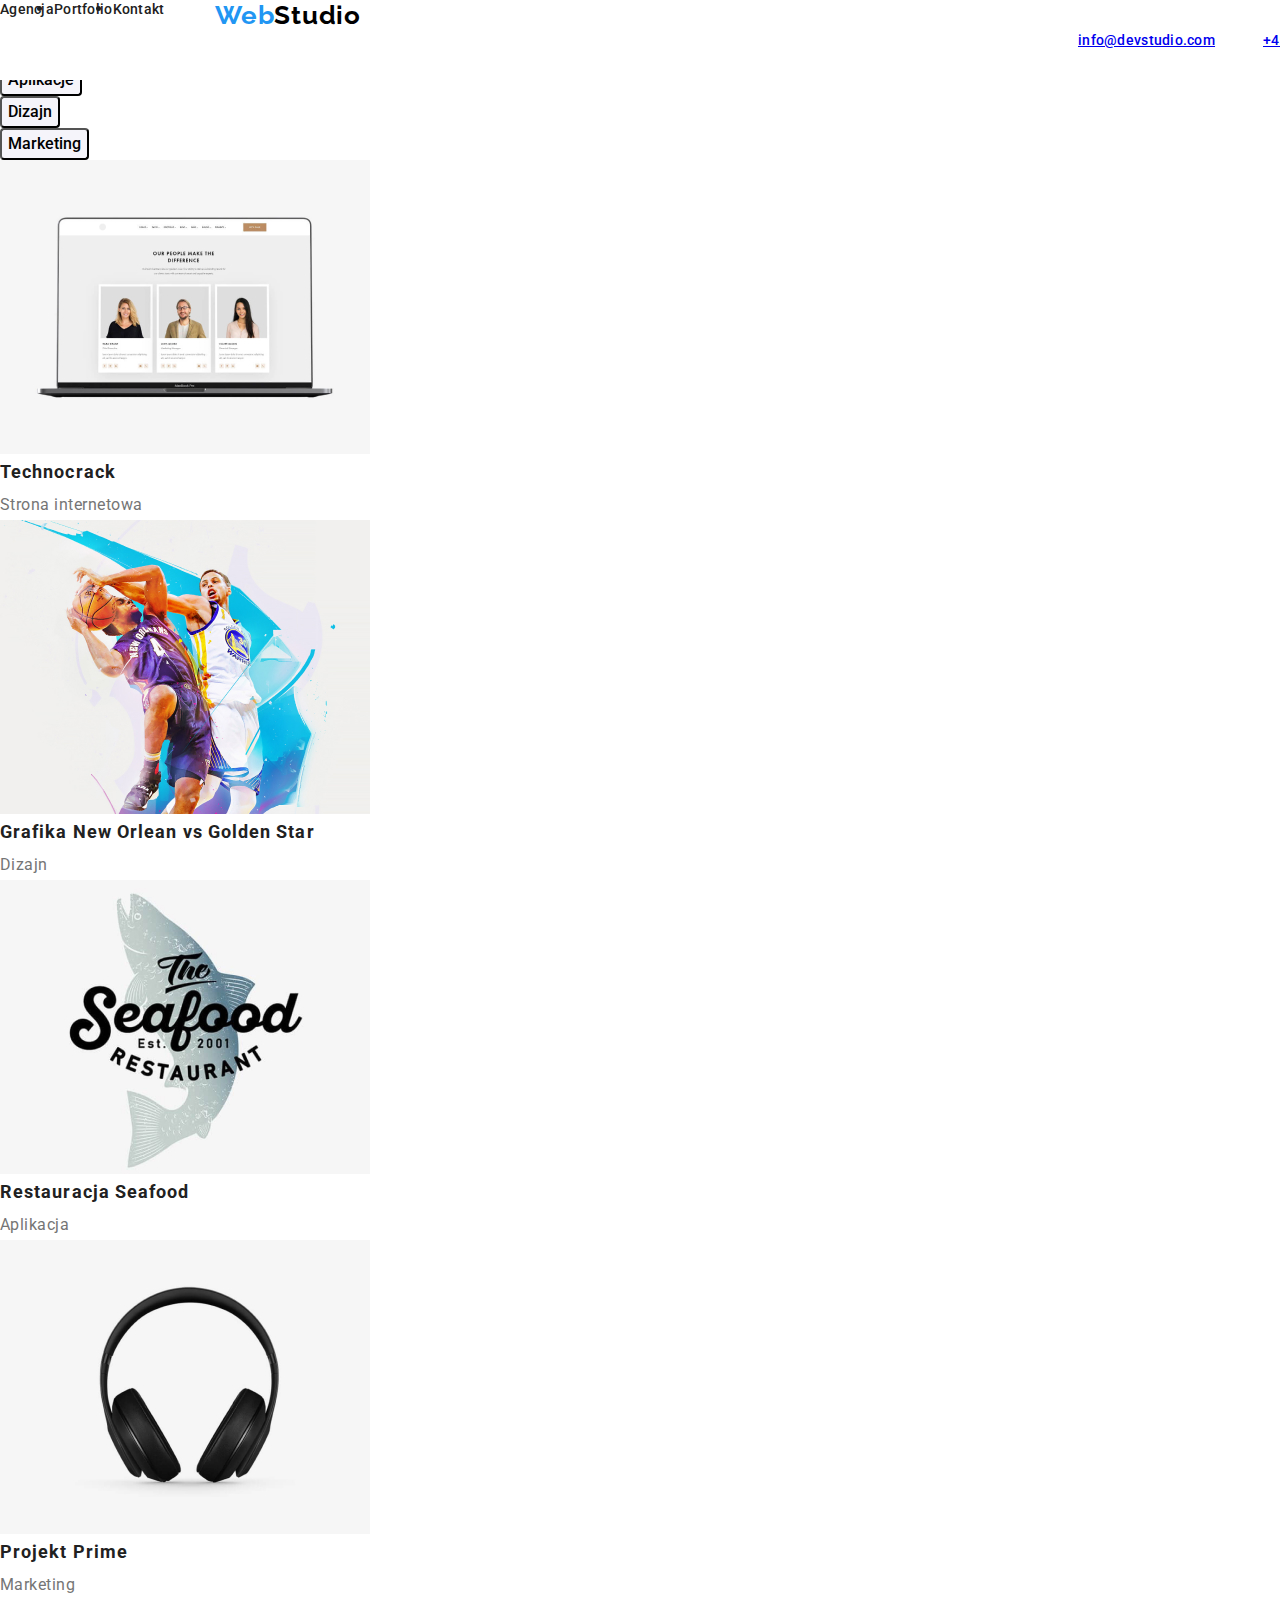
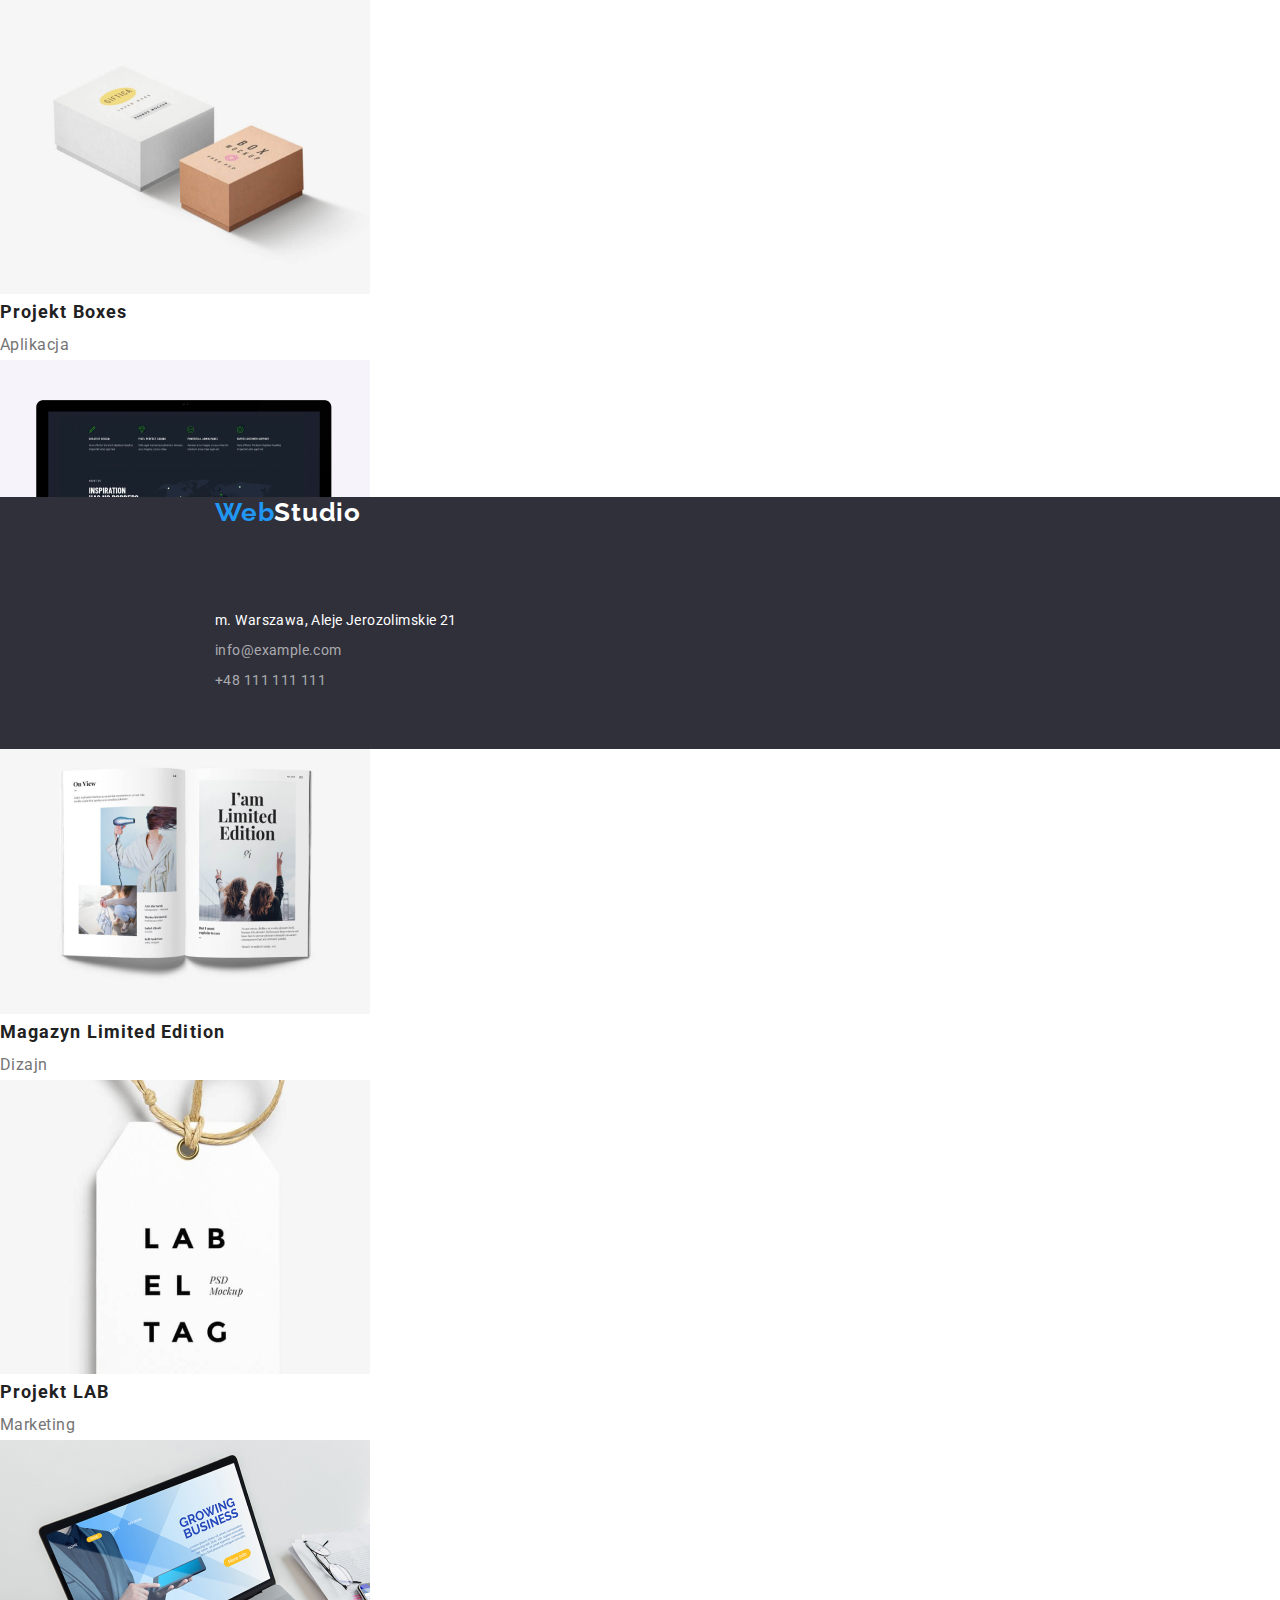
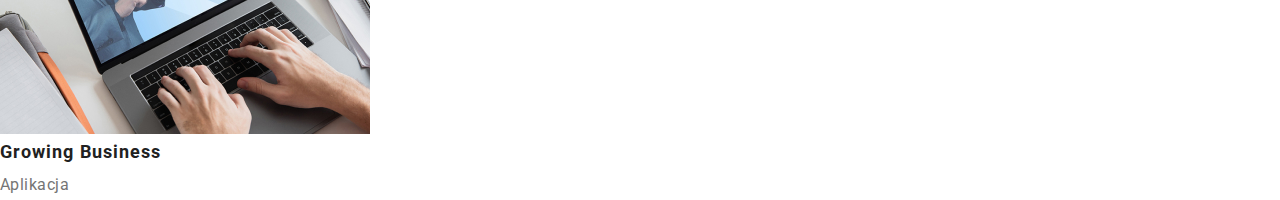
==== portfolio.html @ 2deb43c0 "Add files via upload" ====
<!DOCTYPE html>
<html lang="en">
<head>
    <meta charset="UTF-8">
    <meta http-equiv="X-UA-Compatible" content="IE=edge">
    <meta name="viewport" content="width=device-width, initial-scale=1.0">
    <title>Document</title>
    <link rel="stylesheet" href="https://cdnjs.cloudflare.com/ajax/libs/modern-normalize/1.1.0/modern-normalize.css"
      integrity="sha512-Y0MM+V6ymRKN2zStTqzQ227DWhhp4Mzdo6gnlRnuaNCbc+YN/ZH0sBCLTM4M0oSy9c9VKiCvd4Jk44aCLrNS5Q=="
      crossorigin="anonymous"
      referrerpolicy="no-referrer"/>
    <link rel="stylesheet" href="css/styles.css">
    <link rel="preconnect" href="https://fonts.googleapis.com">
    <link rel="preconnect" href="https://fonts.gstatic.com" crossorigin>
    <link
        href="https://fonts.googleapis.com/css2?family=Raleway:wght@700&family=Roboto+Mono:ital,wght@0,100;0,200;0,300;0,400;0,500;0,600;0,700;1,100;1,200;1,300;1,400;1,500;1,600;1,700&family=Roboto:wght@400;500;700;900&display=swap"
        rel="stylesheet">
</head>
<body>
    <header class="header container">
         <a class="logo container" href="index.html"><span class="logo-part-blue">Web</span><span class="logo-part-black">Studio</span></a>
         <nav class="navigation">
             <ul class="navigation-list">
                 <li class="navigation-list-item"><a class="navigation-list-link" href="#">Agencja</a></li>
                 <li class="navigation-list-item"><a class="navigation-list-link" href="portfolio.html">Portfolio</a></li>
                 <li class="navigation-list-item"><a class="navigation-list-link" href="#">Kontakt</a></li>
             </ul>
         </nav>
         <a class="contact-mail" href="mailto:info@devstudio.com">info@devstudio.com</a>
         <a class="contact-phone" href="tel:48111111111">+48 111 111 111</a>
    </header>
   
    <main class="main">
     <section class="filter">
         <ul class="filter-list">
             <li class="filter-item"><button class="filter-button" type="button">Wszystkie</button></li>
             <li class="filter-item"><button class="filter-button" type="button">Strony</button></li>
             <li class="filter-item"><button class="filter-button" type="button">Aplikacje</button></li>
             <li class="filter-item"><button class="filter-button" type="button">Dizajn</button></li>
             <li class="filter-item"><button class="filter-button" type="button">Marketing</button></li>
         </ul>
     </section>
 
     <section class="projects">
         <ul class="projects-list">
             <li class="projects-list-project1">
                 <img class="project1-img" src="images/portfolio/main/list1/computer.jpg" alt="computer">
                 <h3 class="project-header" >Technocrack</h3>
                 <p class="project-category-webpage" >Strona internetowa</p>
             </li>
             <li class="projects-list-project2">
                 <img class="project2-img" src="images/portfolio/main/list1/bascetball.jpg" alt="playing_basketball">
                 <h3 class="project-header" >Grafika New Orlean vs Golden Star</h3>
                 <p class="project-category-design" >Dizajn</p>
             </li>
             <li class="projects-list-project3">
                 <img class="project3-img" src="images/portfolio/main/list1/restaurant_logo.jpg" alt="seafood_restaurant">
                 <h3 class="project-header" >Restauracja Seafood</h3>
                 <p class="project-category-app" >Aplikacja</p>
             </li>
             <li class="projects-list-project4">
                 <img class="project4-img" src="images/portfolio/main/list2/headphones.jpg" alt="headphones">
                 <h3 class="project-header" >Projekt Prime</h3>
                 <p class="project-category-marketing" >Marketing</p>
             </li>
             <li class="projects-list-project5">
                 <img class="project5-img" src="images/portfolio/main/list2/boxes.jpg" alt="boxes">
                 <h3 class="project-header" >Projekt Boxes</h3>
                 <p class="project-category-app" >Aplikacja</p>
             </li>
             <li class="projects-list-project6">
                 <img class="project6-img" src="images/portfolio/main/list2/monitor.jpg" alt="monitor">
                 <h3 class="project-header" >Inspiration has no Borders</h3>
                 <p class="project-category-webpage" >Strona internetowa</p>
             </li>
             <li class="projects-list-project7">
                 <img class="project7-img" src="images/portfolio/main/list3/magazine.jpg" alt="magazine">
                 <h3 class="project-header" >Magazyn Limited Edition</h3>
                 <p class="project-category-design" >Dizajn</p>
             </li>
             <li class="projects-list-project8">
                 <img class="project8-img" src="images/portfolio/main/list3/pendant.jpg" alt="pendant">
                 <h3 class="project-header" >Projekt LAB</h3>
                 <p class="project-category-marketing" >Marketing</p>
             </li>
             <li class="projects-list-project9">
                 <img class="project9-img" src="images/portfolio/main/list3/work.jpg" alt="work">
                 <h3 class="project-header" >Growing Business</h3>
                 <p class="project-category-app" >Aplikacja</p>
             </li>
         </ul>
     </section>
    </main>
 
 <footer class="footer">
 
     <a class="logo" href="index.html"><span class="logo-part-blue">Web</span><span
             class="logo-part-white">Studio</span></a>
 
     <address class="address">
         <ul class="address-list">
             <li class="address-item"><a class="address-link-lokalization" href="https://goo.gl/maps/x3iuPh3qe1rizQfR7"
                     target="_blank">m. Warszawa, Aleje Jerozolimskie 21</a></li>
             <li class="address-item"><a class="address-link-mail" href="mailto:info@example.com">info@example.com</a>
             </li>
             <li class="address-item"><a class="address-link-phone" href="tel:48111111111">+48 111 111 111</a></li>
         </ul>
     </address>
 
 </footer>
 
     
 </body>
 </html>
---- css/styles.css ----
:root {
    --main-font: 'Roboto', sans-serif;
    --secondary-font: 'Raleway', sans-serif;
    --main-color: #2196F3;
}

body {
    font-family :var(--main-font);
    color: #212121
}

h1,h2,h3,h4,h5,h6,ul,p {
    margin: 0;
    padding: 0;
}

img {
    display: block;
}

.hero-header-btn,
.filter-button {
    cursor: pointer;
}

/* HEADER */

.container {
    position: absolute;
    width: 1600px;
    height: 80px;
    left: 0px;
    top: 0px;
    
    background: #FFFFFF;
}
.logo-container{
    position: absolute;
width: 145px;
height: 31px;
left: 215px;
top: 24px;

font-family: 'Raleway';
font-style: normal;
font-weight: 700;
font-size: 26px;
line-height: 31px;
/* identical to box height */
text-decoration: none;
letter-spacing: 0.03em;
}
.navigation-list-item-agencja
{position: absolute;
    width: 53px;
    height: 16px;
    left: 453px;
    top: 32px;
    
    font-family: 'Roboto';
    font-style: normal;
    font-weight: 500;
    font-size: 14px;
    line-height: 16px;
    letter-spacing: 0.02em}

    .navigation-list-item-portfolio
    {position: absolute;
    left: 552px;
    height: 16px;

    top: 32px;
    
    font-family: 'Roboto';
    font-style: normal;
    font-weight: 500;
    font-size: 14px;
    line-height: 16px;
    letter-spacing: 0.02em;}

    .navigation-list-item-kontakt
    {
        position: absolute;
width: 51px;
height: 16px;
left: 656px;
top: 32px;

font-family: 'Roboto';
font-style: normal;
font-weight: 500;
font-size: 14px;
line-height: 16px;
letter-spacing: 0.02em;

    }
.logo {   
    margin-right: 93px;
    margin-left: 215px;
    font-family :var(--secondary-font);
    font-weight: bold;
    font-size: 26px;
    line-height: 1.192;
    letter-spacing: 0.03em;
    text-decoration: none;
    text-decoration: none
}
.logo-part-blue {
    color: var(--main-color);  
}
.logo-part-black {
    color: black;
}
.logo-part-white {
    color: white;
}
.logo-part-black,
.logo-part-blue{

height: 31px;
left: 215px;
top: 24px;}

.navigation-list {
    display: flex;
    align-items: center;
}

.navigation-list {
    text-decoration: none;
}

.navigation-list-link {
    font-weight: 500;
    font-size: 14px;
    line-height: 1.143;
    letter-spacing: 0.02em;
    color: #212121;
    text-decoration: none;
}

.agencja, 
.portfolio {
    margin-right: 46px;
}
/* .navigation-list-item::not(:last-child) {
    margin-right: 46px;
} */

.navigation-list-link:hover,
.navigation-list-link:focus,
.contact-mail:hover,
.contact-mail:focus,
.contact-phone:hover,
.contact-phone:focus, 
.hero-header-btn:hover,
.hero-header-btn:focus,
.address-link-mail:hover,
.address-link-mail:focus,
.address-link-phone:hover,
.address-link-phone:focus {
    color: var(--main-color);
}

/*.contact-mail,
.contact-phone {
font-weight: 500;
font-size: 14px;
line-height: 1.143;
letter-spacing: 0.02em;
color: #757575;
text-decoration: none;
}*/

.contact-mail

{
    position: absolute;
    width: 53px;
    height: 16px;
    left: 1078px;
    top: 32px;
    
    
    font-family: 'Roboto';
    font-style: normal;
    font-weight: 500;
    font-size: 14px;
    line-height: 16px;
    letter-spacing: 0.02em;
    
    

}
.contact-phone
{
    position: absolute;
    width: 110px;
    height: 16px;
    left: 1263px;
    top: 32px;
    

font-family: 'Roboto';
font-style: normal;
font-weight: 500;
font-size: 14px;
line-height: 16px;
letter-spacing: 0.02em;
}
/* END HEADER */

/* MAIN */

/*.hero,
.footer {
    background-color: #2f303a;
}*/

.footer{
    position: absolute;
    width: 1600px;
    height: 252px;
    left: 0px;
    top: 2097px;
    
    background: #2F303A;
}
.hero {
    position: absolute;
width: 1600px;
height: 600px;
left: 0px;
top: 80px;

background: #2F303A;
}
.hero-header-title {
    position: absolute;
    width: 696px;
    height: 120px;
    left: 452px;
    top: 280px;
    
    font-family: 'Roboto';
    font-style: normal;
    font-weight: 900;
    font-size: 44px;
    line-height: 60px;
    /* or 136% */
    
    text-align: center;
    letter-spacing: 0.06em;
    text-transform: uppercase;
    
    color: #FFFFFF;
}

.hero-header-btn {
    position: absolute;
width: 200px;
height: 50px;
left: 700px;
top: 430px;

background: #2196F3;
box-shadow: 0px 4px 4px rgba(0, 0, 0, 0.15);
border-radius: 4px;
}

.hero-header-btn-title {
    color: white;
}

.main-description-title1
,.main-description-title2
,.main-description-title3
,.main-description-title4
{
    position: absolute;
width: 270px;
height: 16px;

top: 774px;

font-family: 'Roboto';
font-style: normal;
font-weight: 700;
font-size: 14px;
line-height: 16px;
letter-spacing: 0.03em;
text-transform: uppercase;

color: #212121;}

.main-description-title1
{left: 215px}
.main-description-title2
{left: 515px}
.main-description-title3
{left:  815px}
.main-description-title4
{left: 1115px}


.main-description-content1,
.main-description-content2,
.main-description-content3,
.main-description-content4 {
    position: absolute;
width: 270px;
height: 75px;

top: 800px;

font-family: 'Roboto';
font-style: normal;
font-weight: 400;
font-size: 14px;
line-height: 24px;
/* or 171% */

letter-spacing: 0.03em;

color: #757575;
}

.main-description-content1 {
left: 215px}
.main-description-content2 {
    left: 515px}
    .main-description-content3 {
        left: 815px}
        .main-description-content4 {
            left: 1115px}

 .team{
   
position: absolute;
width: 1600px;
height: 648px;
left: 0px;
top: 1449px;

background: #F5F4FA; 
 }

 .team-header{
    position: absolute;
width: 300px;
height: 42px;
left: 695px;
top: 94px;

font-family: 'Roboto';
font-style: normal;
font-weight: 700;
font-size: 36px;
line-height: 42px;
text-align: center;
letter-spacing: 0.03em;

color: #212121;
 }

 .team-item1,
 .team-item2,
 .team-item3,
 .team-item4{
position: absolute;
width: 270px;
height: 368px;

top: 186px;

background: #FFFFFF;
/* material shadow v1 */

box-shadow: 0px 1px 3px rgba(0, 0, 0, 0.12), 0px 1px 1px rgba(0, 0, 0, 0.14), 0px 2px 1px rgba(0, 0, 0, 0.2);
border-radius: 0px 0px 4px 4px;
 }
 .team-item1{
    left: 215px;
 }
 .team-item2{
    left:  515px
 }
 .team-item3{
    left: 815px
 }
 .team-item4{
    left: 1115px;
 }



 .team-image1,
 .team-image2,
 .team-image3,
 .team-image4{
   
position: absolute;
width: 270px;
height: 260px;


background: url(4853.jpg);
border-radius: 0px;
 }


/*.main-what-we-do-header,
.team-header {
    font-weight: bold;
    font-size: 36px;
    line-height: 1.167;
    text-align: center;
    letter-spacing: 0.03em;
}*/
.main-what-we-do-list-image1,
.main-what-we-do-list-image2,
.main-what-we-do-list-image3 {
    position: absolute;
    width: 370px;
    height: 294px;
   
    top: 1061px;
    
    background: url(close-up-image-programer-working-his-desk-office_1098-18707.jpg);
    mix-blend-mode: normal;
}

.main-what-we-do-list-image1{
    left:  215px
}

.main-what-we-do-list-image2{
    left: 615px
}

.main-what-we-do-list-image3{
    left: 1015px
}

.main-what-we-do-header{
    position: absolute;
    width: 352px;
    height: 42px;
    left: 600px;
    top: 969px;

font-family: 'Roboto';
font-style: normal;
font-weight: 700;
font-size: 36px;
line-height: 42px;
text-align: center;
letter-spacing: 0.03em;

color: #212121;
}

    

.team-personal {
    position: absolute;
    width: 72px;
    height: 19px;
    left: 99px;
    top: 290px;
    
    font-family: 'Roboto';
    font-style: normal;
    font-weight: 500;
    font-size: 16px;
    line-height: 19px;
    /* identical to box height */
    
    text-align: center;
    letter-spacing: 0.03em;
    
    color: #212121;
}

.team-personal-position {
    position: absolute;
    width: 130px;
    height: 19px;
    left: 70px;
    top: 319px;
    
    font-family: 'Roboto';
    font-style: normal;
    font-weight: 400;
    font-size: 16px;
    line-height: 19px;
    /* identical to box height */
    
    text-align: center;
    letter-spacing: 0.03em;
    
    color: #757575;
    
}
/* END MAIN */

/* FOOTER */


.logo-footer{
    position: absolute;
    width: 145px;
    height: 31px;
    left: 215px;
    top:60px;
    
    font-family: 'Raleway';
    font-style: normal;
    font-weight: 700;
    font-size: 26px;
    line-height: 31px;
    /* identical to box height */
    
    letter-spacing: 0.03em;
    text-decoration: none;

}
.address {
    font-style: normal;
}
.address-link-lokalization {
    position: absolute;
    width: 246px;
    height: 21px;
    left: 215px;
    top: 111px;
    
    font-family: 'Roboto';
    font-style: normal;
    font-weight: 400;
    font-size: 14px;
    line-height: 24px;
    /* or 171% */
    
    letter-spacing: 0.03em;
    text-decoration: none;
    color: #FFFFFF;}

.address-link-mail,
.address-link-phone {
    position: absolute;
width: 231px;
height: 21px;
left: 215px;


font-family: 'Roboto';
font-style: normal;
font-weight: 400;
font-size: 14px;
line-height: 24px;
/* or 171% */

letter-spacing: 0.03em;

color: rgba(255, 255, 255, 0.6);
text-decoration: none
}

.address-link-mail{
    top: 141px
}
.address-link-phone {
top: 171px}
.address-link-phone {
    text-decoration: none;
}

/* END FOOTER */

/* ======================PORTFOLIO PAGE======================= */
/* MAIN */
/* SECTION FILTER */
/* THE TEXT CONTENT OF THE BUTTONS */

.filter-button {
    font-weight: 500;
    font-size: 16px;
    line-height: 1.625;
    text-align: center;
    letter-spacing: 0,03em;
}
/* BODY BUTTON */

.filter-button {
    background: #f5f4fa;
    border-radius: 4px;
}

.filter-button:focus {
    color: #ffffff;
    background-color: var(--main-color);
}
/* END SECTION FILTER */
/* SECTION PROJECTS */

.project-header {
    font-weight: bold;
    font-size: 18px;
    line-height: 2;
    letter-spacing: 0.06em;
}
.project-category-webpage,
.project-category-app,
.project-category-design,
.project-category-marketing {
    font-size: 16px;
    line-height: 1.875;
    letter-spacing: 0.03em;
    color: #757575;
}
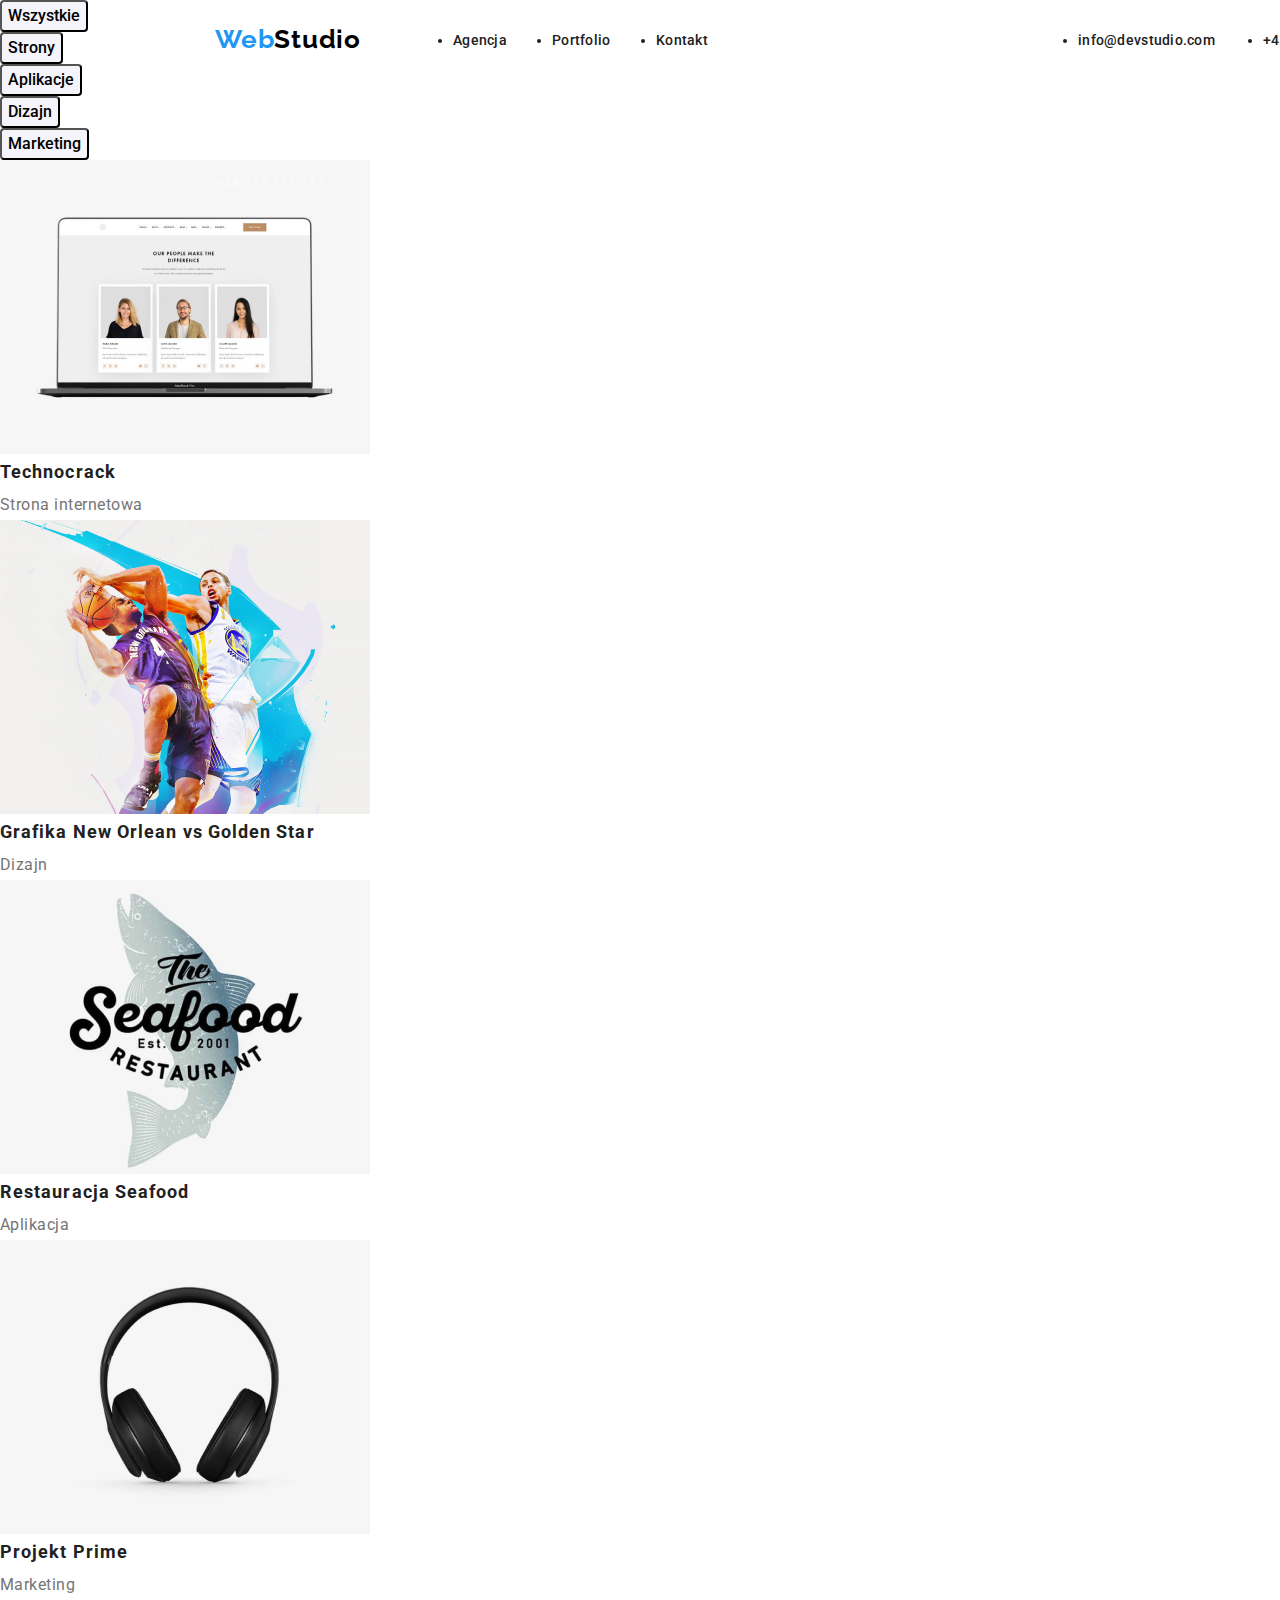
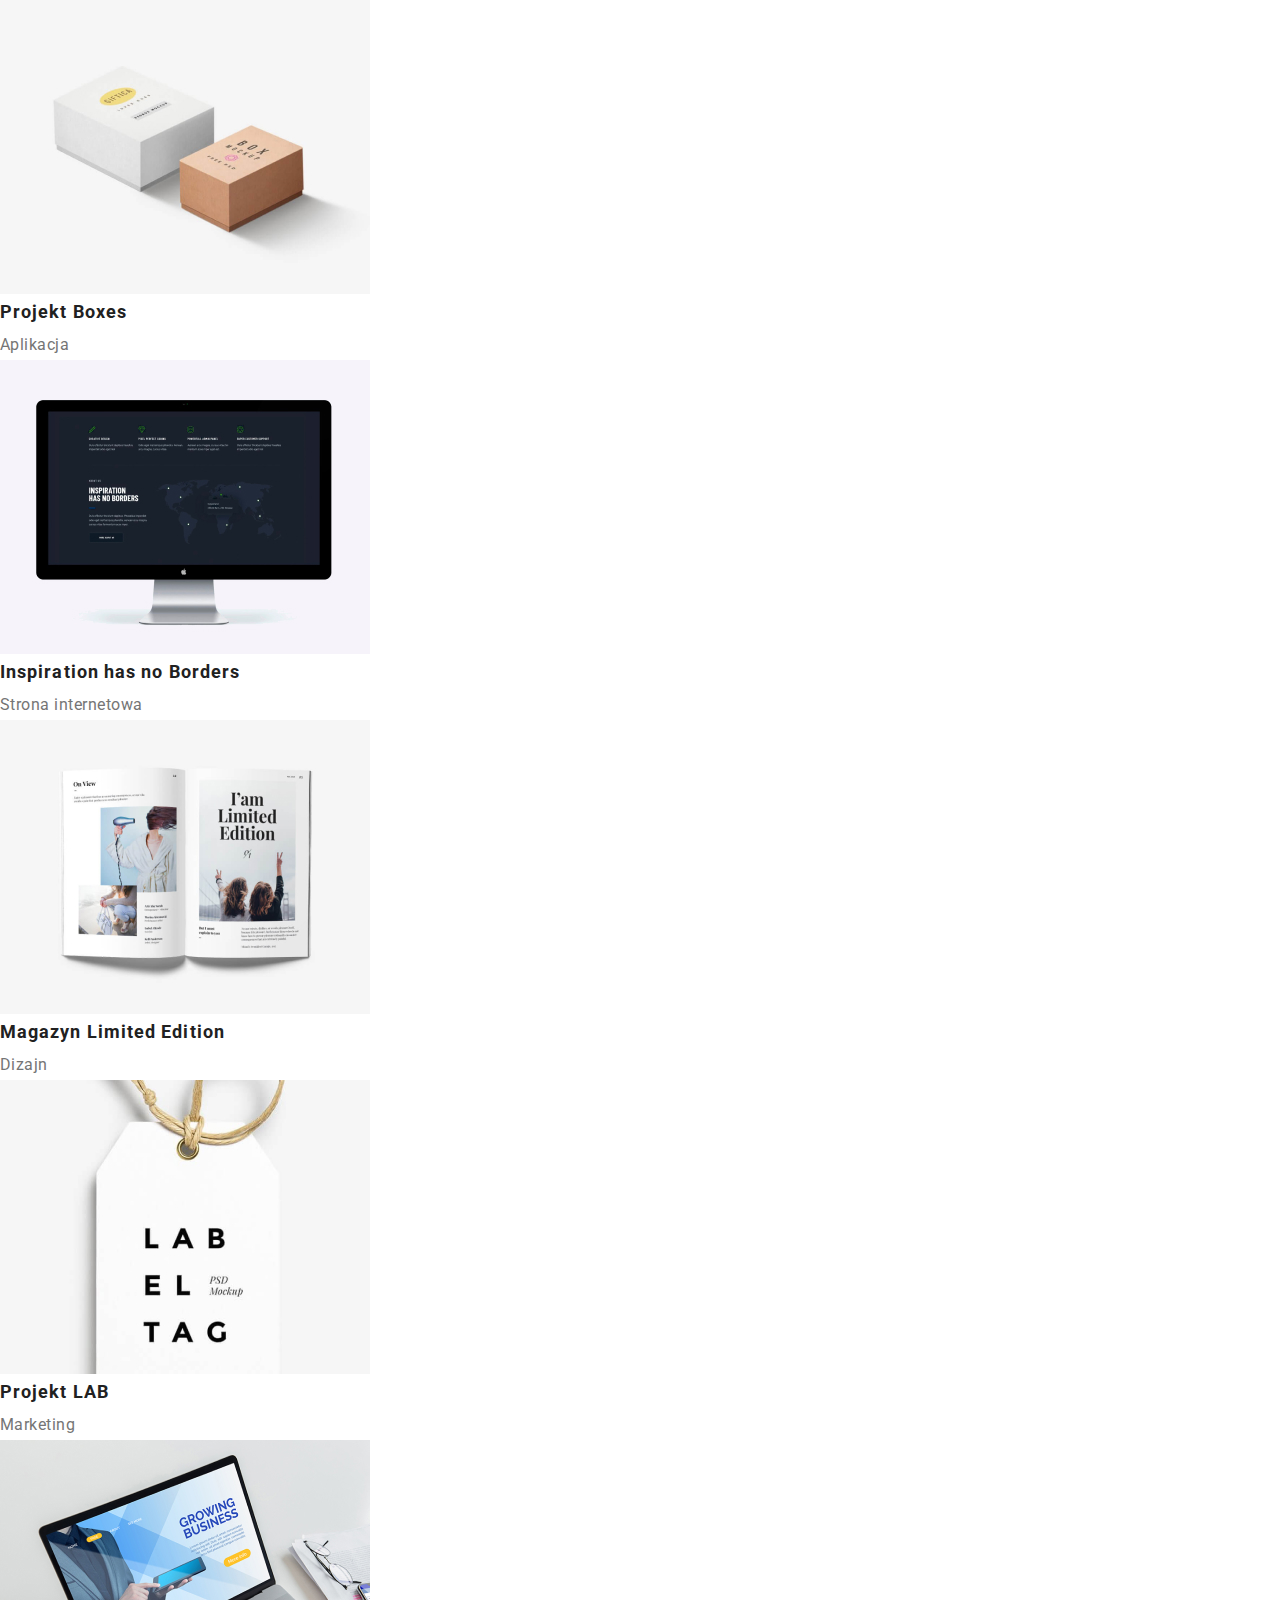
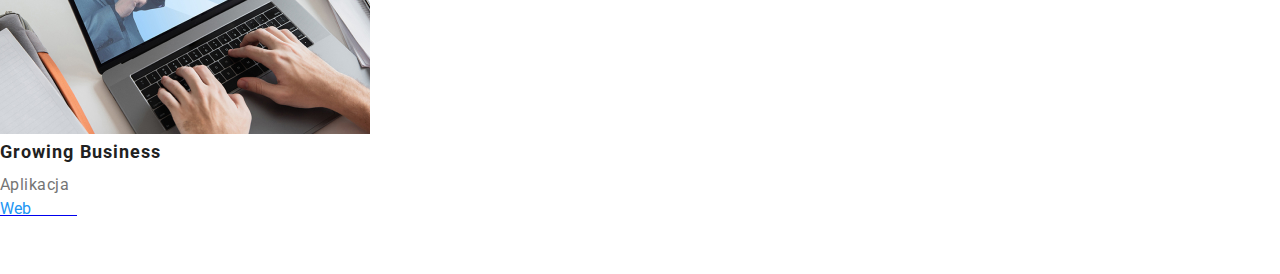
==== commit aa50a7b9: "Update portfolio.html" ====
--- a/portfolio.html
+++ b/portfolio.html
@@ -17,74 +17,76 @@
         rel="stylesheet">
 </head>
 <body>
-    <header class="header container">
-         <a class="logo container" href="index.html"><span class="logo-part-blue">Web</span><span class="logo-part-black">Studio</span></a>
+    <header class="header-container">
+         <a class="logo-container" href="index.html"><span class="logo-part-blue">Web</span><span class="logo-part-black">Studio</span></a>
          <nav class="navigation">
              <ul class="navigation-list">
-                 <li class="navigation-list-item"><a class="navigation-list-link" href="#">Agencja</a></li>
-                 <li class="navigation-list-item"><a class="navigation-list-link" href="portfolio.html">Portfolio</a></li>
-                 <li class="navigation-list-item"><a class="navigation-list-link" href="#">Kontakt</a></li>
+                 <li class="navigation-list-item-agencja"><a class="navigation-list-link" href="#">Agencja</a></li>
+                 <li class="navigation-list-item-portfolio"><a class="navigation-list-link" href="portfolio.html">Portfolio</a></li>
+                 <li class="navigation-list-item-kontakt"><a class="navigation-list-link" href="#">Kontakt</a></li>
              </ul>
          </nav>
-         <a class="contact-mail" href="mailto:info@devstudio.com">info@devstudio.com</a>
-         <a class="contact-phone" href="tel:48111111111">+48 111 111 111</a>
+         <ul class="contact-list" >
+            <li class="contact-mail" href="mailto:info@devstudio.com">info@devstudio.com</li>
+         <li class="contact-phone" href="tel:48111111111">+48 111 111 111</li>
+        </ul>
     </header>
    
     <main class="main">
      <section class="filter">
          <ul class="filter-list">
-             <li class="filter-item"><button class="filter-button" type="button">Wszystkie</button></li>
-             <li class="filter-item"><button class="filter-button" type="button">Strony</button></li>
-             <li class="filter-item"><button class="filter-button" type="button">Aplikacje</button></li>
-             <li class="filter-item"><button class="filter-button" type="button">Dizajn</button></li>
-             <li class="filter-item"><button class="filter-button" type="button">Marketing</button></li>
+             <li class="filter-item1"><button class="filter-button" type="button">Wszystkie</button></li>
+             <li class="filter-item2"><button class="filter-button" type="button">Strony</button></li>
+             <li class="filter-item3"><button class="filter-button" type="button">Aplikacje</button></li>
+             <li class="filter-item4"><button class="filter-button" type="button">Dizajn</button></li>
+             <li class="filter-item5"><button class="filter-button" type="button">Marketing</button></li>
          </ul>
      </section>
  
      <section class="projects">
          <ul class="projects-list">
              <li class="projects-list-project1">
-                 <img class="project1-img" src="images/portfolio/main/list1/computer.jpg" alt="computer">
+                 <img class="project-img" src="images/portfolio/main/list1/computer.jpg" alt="computer">
                  <h3 class="project-header" >Technocrack</h3>
                  <p class="project-category-webpage" >Strona internetowa</p>
              </li>
              <li class="projects-list-project2">
-                 <img class="project2-img" src="images/portfolio/main/list1/bascetball.jpg" alt="playing_basketball">
+                 <img class="project-img" src="images/portfolio/main/list1/bascetball.jpg" alt="playing_basketball">
                  <h3 class="project-header" >Grafika New Orlean vs Golden Star</h3>
                  <p class="project-category-design" >Dizajn</p>
              </li>
              <li class="projects-list-project3">
-                 <img class="project3-img" src="images/portfolio/main/list1/restaurant_logo.jpg" alt="seafood_restaurant">
+                 <img class="project-img" src="images/portfolio/main/list1/restaurant_logo.jpg" alt="seafood_restaurant">
                  <h3 class="project-header" >Restauracja Seafood</h3>
                  <p class="project-category-app" >Aplikacja</p>
              </li>
              <li class="projects-list-project4">
-                 <img class="project4-img" src="images/portfolio/main/list2/headphones.jpg" alt="headphones">
+                 <img class="project-img" src="images/portfolio/main/list2/headphones.jpg" alt="headphones">
                  <h3 class="project-header" >Projekt Prime</h3>
                  <p class="project-category-marketing" >Marketing</p>
              </li>
              <li class="projects-list-project5">
-                 <img class="project5-img" src="images/portfolio/main/list2/boxes.jpg" alt="boxes">
+                 <img class="project-img" src="images/portfolio/main/list2/boxes.jpg" alt="boxes">
                  <h3 class="project-header" >Projekt Boxes</h3>
                  <p class="project-category-app" >Aplikacja</p>
              </li>
              <li class="projects-list-project6">
-                 <img class="project6-img" src="images/portfolio/main/list2/monitor.jpg" alt="monitor">
+                 <img class="project-img" src="images/portfolio/main/list2/monitor.jpg" alt="monitor">
                  <h3 class="project-header" >Inspiration has no Borders</h3>
                  <p class="project-category-webpage" >Strona internetowa</p>
              </li>
              <li class="projects-list-project7">
-                 <img class="project7-img" src="images/portfolio/main/list3/magazine.jpg" alt="magazine">
+                 <img class="project-img" src="images/portfolio/main/list3/magazine.jpg" alt="magazine">
                  <h3 class="project-header" >Magazyn Limited Edition</h3>
                  <p class="project-category-design" >Dizajn</p>
              </li>
              <li class="projects-list-project8">
-                 <img class="project8-img" src="images/portfolio/main/list3/pendant.jpg" alt="pendant">
+                 <img class="project-img" src="images/portfolio/main/list3/pendant.jpg" alt="pendant">
                  <h3 class="project-header" >Projekt LAB</h3>
                  <p class="project-category-marketing" >Marketing</p>
              </li>
              <li class="projects-list-project9">
-                 <img class="project9-img" src="images/portfolio/main/list3/work.jpg" alt="work">
+                 <img class="project-img" src="images/portfolio/main/list3/work.jpg" alt="work">
                  <h3 class="project-header" >Growing Business</h3>
                  <p class="project-category-app" >Aplikacja</p>
              </li>
@@ -92,9 +94,9 @@
      </section>
     </main>
  
- <footer class="footer">
+ <footer class="footerportfolio">
  
-     <a class="logo" href="index.html"><span class="logo-part-blue">Web</span><span
+     <a class="logoportfolio" href="index.html"><span class="logo-part-blue">Web</span><span
              class="logo-part-white">Studio</span></a>
  
      <address class="address">
@@ -111,4 +113,4 @@
  
      
  </body>
- </html>+ </html>
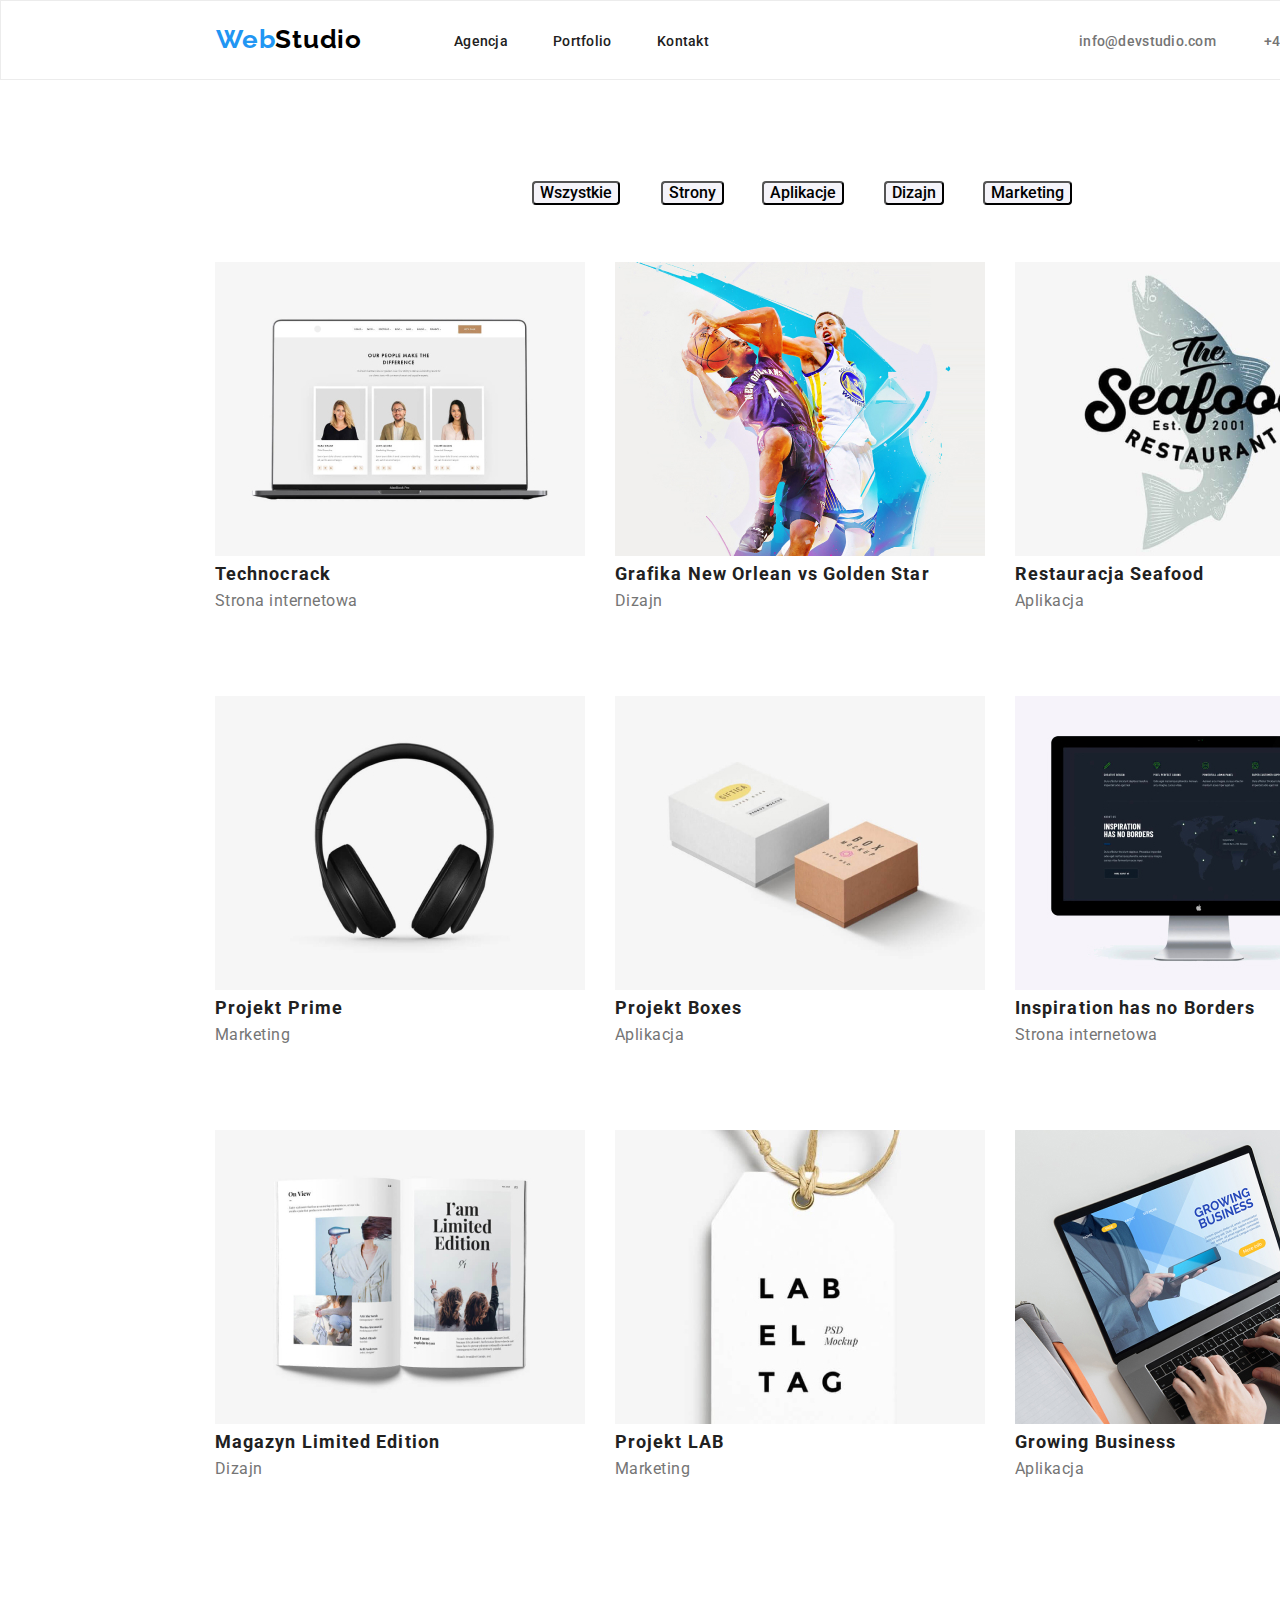
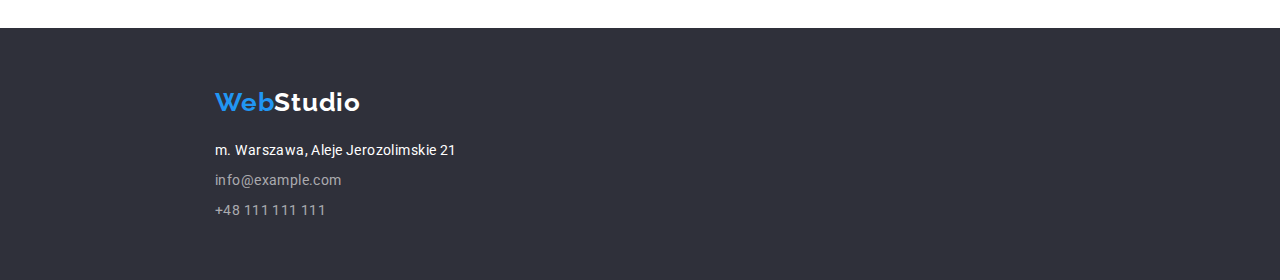
==== commit 3e0c8d2e: "Update portfolio.html" ====
--- a/portfolio.html
+++ b/portfolio.html
@@ -51,42 +51,50 @@
                  <p class="project-category-webpage" >Strona internetowa</p>
              </li>
              <li class="projects-list-project2">
-                 <img class="project-img" src="images/portfolio/main/list1/bascetball.jpg" alt="playing_basketball">
+                 <img class="project-img" src="images/portfolio/main/list1/bascetball.jpg" alt="playing_basketball"  width="370"
+                 height="294">
                  <h3 class="project-header" >Grafika New Orlean vs Golden Star</h3>
                  <p class="project-category-design" >Dizajn</p>
              </li>
              <li class="projects-list-project3">
-                 <img class="project-img" src="images/portfolio/main/list1/restaurant_logo.jpg" alt="seafood_restaurant">
+                 <img class="project-img" src="images/portfolio/main/list1/restaurant_logo.jpg" alt="seafood_restaurant" width="370"
+                 height="294">
                  <h3 class="project-header" >Restauracja Seafood</h3>
                  <p class="project-category-app" >Aplikacja</p>
              </li>
              <li class="projects-list-project4">
-                 <img class="project-img" src="images/portfolio/main/list2/headphones.jpg" alt="headphones">
+                 <img class="project-img" src="images/portfolio/main/list2/headphones.jpg" alt="headphones" width="370"
+                 height="294">
                  <h3 class="project-header" >Projekt Prime</h3>
                  <p class="project-category-marketing" >Marketing</p>
              </li>
              <li class="projects-list-project5">
-                 <img class="project-img" src="images/portfolio/main/list2/boxes.jpg" alt="boxes">
+                 <img class="project-img" src="images/portfolio/main/list2/boxes.jpg" alt="boxes" width="370"
+                 height="294">
                  <h3 class="project-header" >Projekt Boxes</h3>
                  <p class="project-category-app" >Aplikacja</p>
              </li>
              <li class="projects-list-project6">
-                 <img class="project-img" src="images/portfolio/main/list2/monitor.jpg" alt="monitor">
+                 <img class="project-img" src="images/portfolio/main/list2/monitor.jpg" alt="monitor" width="370"
+                 height="294">
                  <h3 class="project-header" >Inspiration has no Borders</h3>
                  <p class="project-category-webpage" >Strona internetowa</p>
              </li>
              <li class="projects-list-project7">
-                 <img class="project-img" src="images/portfolio/main/list3/magazine.jpg" alt="magazine">
+                 <img class="project-img" src="images/portfolio/main/list3/magazine.jpg" alt="magazine" width="370"
+                 height="294">
                  <h3 class="project-header" >Magazyn Limited Edition</h3>
                  <p class="project-category-design" >Dizajn</p>
              </li>
              <li class="projects-list-project8">
-                 <img class="project-img" src="images/portfolio/main/list3/pendant.jpg" alt="pendant">
+                 <img class="project-img" src="images/portfolio/main/list3/pendant.jpg" alt="pendant" width="370"
+                 height="294">
                  <h3 class="project-header" >Projekt LAB</h3>
                  <p class="project-category-marketing" >Marketing</p>
              </li>
              <li class="projects-list-project9">
-                 <img class="project-img" src="images/portfolio/main/list3/work.jpg" alt="work">
+                 <img class="project-img" src="images/portfolio/main/list3/work.jpg" alt="work" width="370"
+                 height="294">
                  <h3 class="project-header" >Growing Business</h3>
                  <p class="project-category-app" >Aplikacja</p>
              </li>
--- a/css/styles.css
+++ b/css/styles.css
@@ -45,7 +45,7 @@
 font-style: normal;
 font-weight: 700;
 font-size: 26px;
-line-height: 31px;
+
 /* identical to box height */
 text-decoration: none;
 letter-spacing: 0.03em;
@@ -61,7 +61,7 @@
     font-style: normal;
     font-weight: 500;
     font-size: 14px;
-    line-height: 16px;
+    
     letter-spacing: 0.02em}
 
     .navigation-list-item-portfolio
@@ -75,7 +75,7 @@
     font-style: normal;
     font-weight: 500;
     font-size: 14px;
-    line-height: 16px;
+    
     letter-spacing: 0.02em;}
 
     .navigation-list-item-kontakt
@@ -90,19 +90,23 @@
 font-style: normal;
 font-weight: 500;
 font-size: 14px;
-line-height: 16px;
+
 letter-spacing: 0.02em;
 
     }
+
+   .contact-list{
+    list-style-type: none;
+    color: #757575;
+   }
 .logo {   
     margin-right: 93px;
     margin-left: 215px;
     font-family :var(--secondary-font);
     font-weight: bold;
     font-size: 26px;
-    line-height: 1.192;
+    
     letter-spacing: 0.03em;
-    text-decoration: none;
     text-decoration: none
 }
 .logo-part-blue {
@@ -124,6 +128,7 @@
 .navigation-list {
     display: flex;
     align-items: center;
+    list-style-type: none;
 }
 
 .navigation-list {
@@ -133,7 +138,7 @@
 .navigation-list-link {
     font-weight: 500;
     font-size: 14px;
-    line-height: 1.143;
+    
     letter-spacing: 0.02em;
     color: #212121;
     text-decoration: none;
@@ -162,18 +167,53 @@
     color: var(--main-color);
 }
 
-/*.contact-mail,
-.contact-phone {
+
+.filter-item1,
+.filter-item2,
+.filter-item3,
+.filter-item4,
+.filter-item5
+{
+    
+position: absolute;
+width: 49px;
+height: 26px;
+top: 180px;
+
+font-family: 'Roboto';
+font-style: normal;
 font-weight: 500;
-font-size: 14px;
-line-height: 1.143;
-letter-spacing: 0.02em;
-color: #757575;
+font-size: 16px;
+line-height: 162%;
+/* identical to box height, or 162% */
+
+text-align: center;
+letter-spacing: 0.03em;
 text-decoration: none;
-}*/
+color: #212121;
+}
+
+
+.filter-item1{
+    left: 532px;
+}
+.filter-item2{
+    left:661px;
+}
+
+.filter-item3{
+    left: 762px;
+}
+
+.filter-item4{
+    left: 884px;
+}
+
+.filter-item5{
+    left: 983px;
+}
 
 .contact-mail
-
 {
     position: absolute;
     width: 53px;
@@ -186,7 +226,7 @@
     font-style: normal;
     font-weight: 500;
     font-size: 14px;
-    line-height: 16px;
+    
     letter-spacing: 0.02em;
     
     
@@ -196,7 +236,7 @@
 {
     position: absolute;
     width: 110px;
-    height: 16px;
+    size: 14px;
     left: 1263px;
     top: 32px;
     
@@ -205,7 +245,7 @@
 font-style: normal;
 font-weight: 500;
 font-size: 14px;
-line-height: 16px;
+
 letter-spacing: 0.02em;
 }
 /* END HEADER */
@@ -238,15 +278,15 @@
 .hero-header-title {
     position: absolute;
     width: 696px;
-    height: 120px;
+    size: 44px;
     left: 452px;
-    top: 280px;
+    top: 200px;
     
     font-family: 'Roboto';
     font-style: normal;
     font-weight: 900;
     font-size: 44px;
-    line-height: 60px;
+    line-height: 136%;
     /* or 136% */
     
     text-align: center;
@@ -261,7 +301,7 @@
 width: 200px;
 height: 50px;
 left: 700px;
-top: 430px;
+top: 400px;
 
 background: #2196F3;
 box-shadow: 0px 4px 4px rgba(0, 0, 0, 0.15);
@@ -270,6 +310,7 @@
 
 .hero-header-btn-title {
     color: white;
+    
 }
 
 .main-description-title1
@@ -278,7 +319,6 @@
 ,.main-description-title4
 {
     position: absolute;
-width: 270px;
 height: 16px;
 
 top: 774px;
@@ -287,7 +327,7 @@
 font-style: normal;
 font-weight: 700;
 font-size: 14px;
-line-height: 16px;
+
 letter-spacing: 0.03em;
 text-transform: uppercase;
 
@@ -317,7 +357,7 @@
 font-style: normal;
 font-weight: 400;
 font-size: 14px;
-line-height: 24px;
+line-height: 171%;
 /* or 171% */
 
 letter-spacing: 0.03em;
@@ -338,7 +378,7 @@
    
 position: absolute;
 width: 1600px;
-height: 648px;
+
 left: 0px;
 top: 1449px;
 
@@ -348,7 +388,6 @@
  .team-header{
     position: absolute;
 width: 300px;
-height: 42px;
 left: 695px;
 top: 94px;
 
@@ -356,7 +395,7 @@
 font-style: normal;
 font-weight: 700;
 font-size: 36px;
-line-height: 42px;
+
 text-align: center;
 letter-spacing: 0.03em;
 
@@ -369,14 +408,13 @@
  .team-item4{
 position: absolute;
 width: 270px;
-height: 368px;
-
+list-style-type: none;
 top: 186px;
 
 background: #FFFFFF;
 /* material shadow v1 */
 
-box-shadow: 0px 1px 3px rgba(0, 0, 0, 0.12), 0px 1px 1px rgba(0, 0, 0, 0.14), 0px 2px 1px rgba(0, 0, 0, 0.2);
+box-shadow: 0px 1px 6px rgba(0, 0, 0, 0.12), 0px 1px 1px rgba(0, 0, 0, 0.14), 0px 2px 1px rgba(0, 0, 0, 0.2);
 border-radius: 0px 0px 4px 4px;
  }
  .team-item1{
@@ -401,7 +439,7 @@
    
 position: absolute;
 width: 270px;
-height: 260px;
+
 
 
 background: url(4853.jpg);
@@ -409,20 +447,14 @@
  }
 
 
-/*.main-what-we-do-header,
-.team-header {
-    font-weight: bold;
-    font-size: 36px;
-    line-height: 1.167;
-    text-align: center;
-    letter-spacing: 0.03em;
-}*/
+
+
 .main-what-we-do-list-image1,
 .main-what-we-do-list-image2,
 .main-what-we-do-list-image3 {
     position: absolute;
     width: 370px;
-    height: 294px;
+
    
     top: 1061px;
     
@@ -445,7 +477,6 @@
 .main-what-we-do-header{
     position: absolute;
     width: 352px;
-    height: 42px;
     left: 600px;
     top: 969px;
 
@@ -453,7 +484,7 @@
 font-style: normal;
 font-weight: 700;
 font-size: 36px;
-line-height: 42px;
+
 text-align: center;
 letter-spacing: 0.03em;
 
@@ -465,7 +496,6 @@
 .team-personal {
     position: absolute;
     width: 72px;
-    height: 19px;
     left: 99px;
     top: 290px;
     
@@ -473,7 +503,7 @@
     font-style: normal;
     font-weight: 500;
     font-size: 16px;
-    line-height: 19px;
+    
     /* identical to box height */
     
     text-align: center;
@@ -493,7 +523,7 @@
     font-style: normal;
     font-weight: 400;
     font-size: 16px;
-    line-height: 19px;
+   
     /* identical to box height */
     
     text-align: center;
@@ -510,7 +540,7 @@
 .logo-footer{
     position: absolute;
     width: 145px;
-    height: 31px;
+    
     left: 215px;
     top:60px;
     
@@ -518,7 +548,7 @@
     font-style: normal;
     font-weight: 700;
     font-size: 26px;
-    line-height: 31px;
+   
     /* identical to box height */
     
     letter-spacing: 0.03em;
@@ -531,7 +561,7 @@
 .address-link-lokalization {
     position: absolute;
     width: 246px;
-    height: 21px;
+   
     left: 215px;
     top: 111px;
     
@@ -539,7 +569,7 @@
     font-style: normal;
     font-weight: 400;
     font-size: 14px;
-    line-height: 24px;
+    line-height: 171%;
     /* or 171% */
     
     letter-spacing: 0.03em;
@@ -550,7 +580,7 @@
 .address-link-phone {
     position: absolute;
 width: 231px;
-height: 21px;
+
 left: 215px;
 
 
@@ -558,7 +588,7 @@
 font-style: normal;
 font-weight: 400;
 font-size: 14px;
-line-height: 24px;
+line-height: 171%;
 /* or 171% */
 
 letter-spacing: 0.03em;
@@ -582,21 +612,48 @@
 /* MAIN */
 /* SECTION FILTER */
 /* THE TEXT CONTENT OF THE BUTTONS */
-
+.header-container{
+    position: absolute;
+width: 1600px;
+height: 80px;
+left: 0px;
+top: 0px;
+border: 1px solid #ECECEC;
+background: #FFFFFF;
+}
+
+.logo-container{
+    
+position: absolute;
+width: 145px;
+height: 31px;
+left: 215px;
+top: 24px;
+
+font-family: 'Raleway';
+font-style: normal;
+font-weight: 700;
+font-size: 26px;
+
+/* identical to box height */
+
+letter-spacing: 0.03em;
+}
 .filter-button {
     font-weight: 500;
     font-size: 16px;
-    line-height: 1.625;
+   
     text-align: center;
     letter-spacing: 0,03em;
 }
 /* BODY BUTTON */
-
+.filter-list{
+    list-style-type: none
+}
 .filter-button {
-    background: #f5f4fa;
+    background: #F5F4FA;
     border-radius: 4px;
 }
-
 .filter-button:focus {
     color: #ffffff;
     background-color: var(--main-color);
@@ -604,18 +661,139 @@
 /* END SECTION FILTER */
 /* SECTION PROJECTS */
 
-.project-header {
+.project-header{
     font-weight: bold;
     font-size: 18px;
-    line-height: 2;
     letter-spacing: 0.06em;
+    line-height: 200%;  
 }
 .project-category-webpage,
 .project-category-app,
 .project-category-design,
 .project-category-marketing {
     font-size: 16px;
-    line-height: 1.875;
+    
     letter-spacing: 0.03em;
     color: #757575;
-}+}
+
+.projects-list{
+    list-style-type: none;
+
+}
+
+.project-img{
+    width: 370px;
+height: 294px;
+}
+
+.projects-list-project1 {
+    position: absolute;
+    width: 370px;
+    
+    left: 215px;
+    top: 262px;
+    
+    background: url(portfolio1.jpg);
+}
+.projects-list-project2{
+
+    position: absolute;
+    width: 370px;
+    
+    left: 615px;
+    top: 262px;
+    
+    background: url(portfolio2.jpg);
+}
+.projects-list-project3{
+    position: absolute;
+    width: 370px;
+   
+    left: 1015px;
+    top: 262px;
+    
+    background: url(portfolio-1.jpg);
+}
+.projects-list-project4{
+    position: absolute;
+    width: 370px;
+    
+    left: 215px;
+    top: 696px;
+    
+    background: url(portfolio-2.jpg);
+}
+.projects-list-project5{
+    position: absolute;
+    width: 370px;
+   
+    left: 615px;
+    top: 696px;
+    
+    background: url(portfolio5.jpg);
+}
+.projects-list-project6{
+    position: absolute;
+    width: 370px;
+  
+    left: 1015px;
+    top: 696px;
+    
+    background: url(111.jpg);
+}
+.projects-list-project7
+{
+    position: absolute;
+    width: 370px;
+   
+    left: 215px;
+    top: 1130px;
+    
+    background: url(portfolio7.jpg);
+}
+.projects-list-project8{
+    position: absolute;
+    width: 370px;
+ 
+    left: 615px;
+    top: 1130px;
+    
+    background: url(portfolio8.jpg);
+}
+.projects-list-project9 {
+    position: absolute;
+    width: 370px;
+  
+    left: 1015px;
+    top: 1130px;
+    
+    background: url(2910404.jpg);
+}
+
+.footerportfolio{
+    position: absolute;
+    width: 1600px;
+    height: 252px;
+    left: 0px;
+    top: 1628px;
+    
+    background: #2F303A;
+}
+
+.logoportfolio{
+    position: absolute;
+width: 145px;
+left: 215px;
+top: 60px;
+
+font-family: 'Raleway';
+font-style: normal;
+font-weight: 700;
+font-size: 26px;
+
+/* identical to box height */
+text-decoration: none;
+letter-spacing: 0.03em;
+}
+
